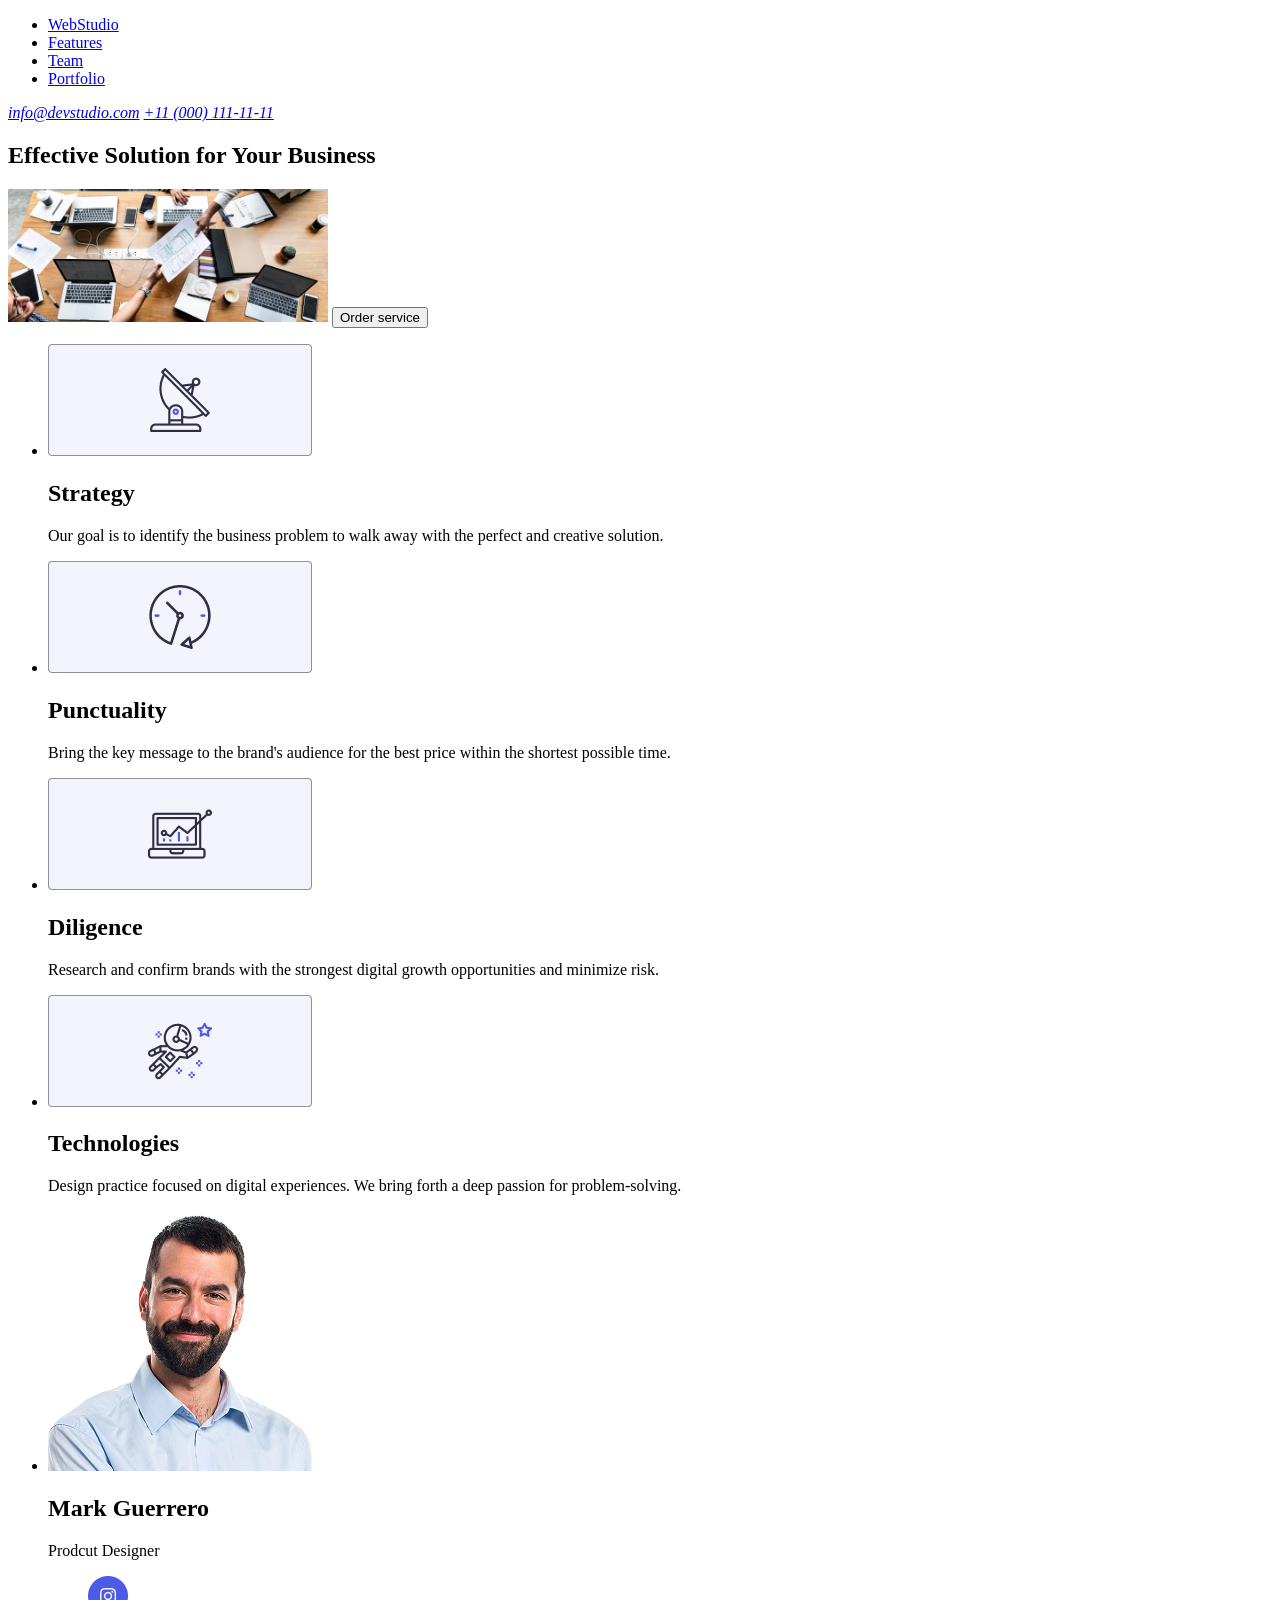
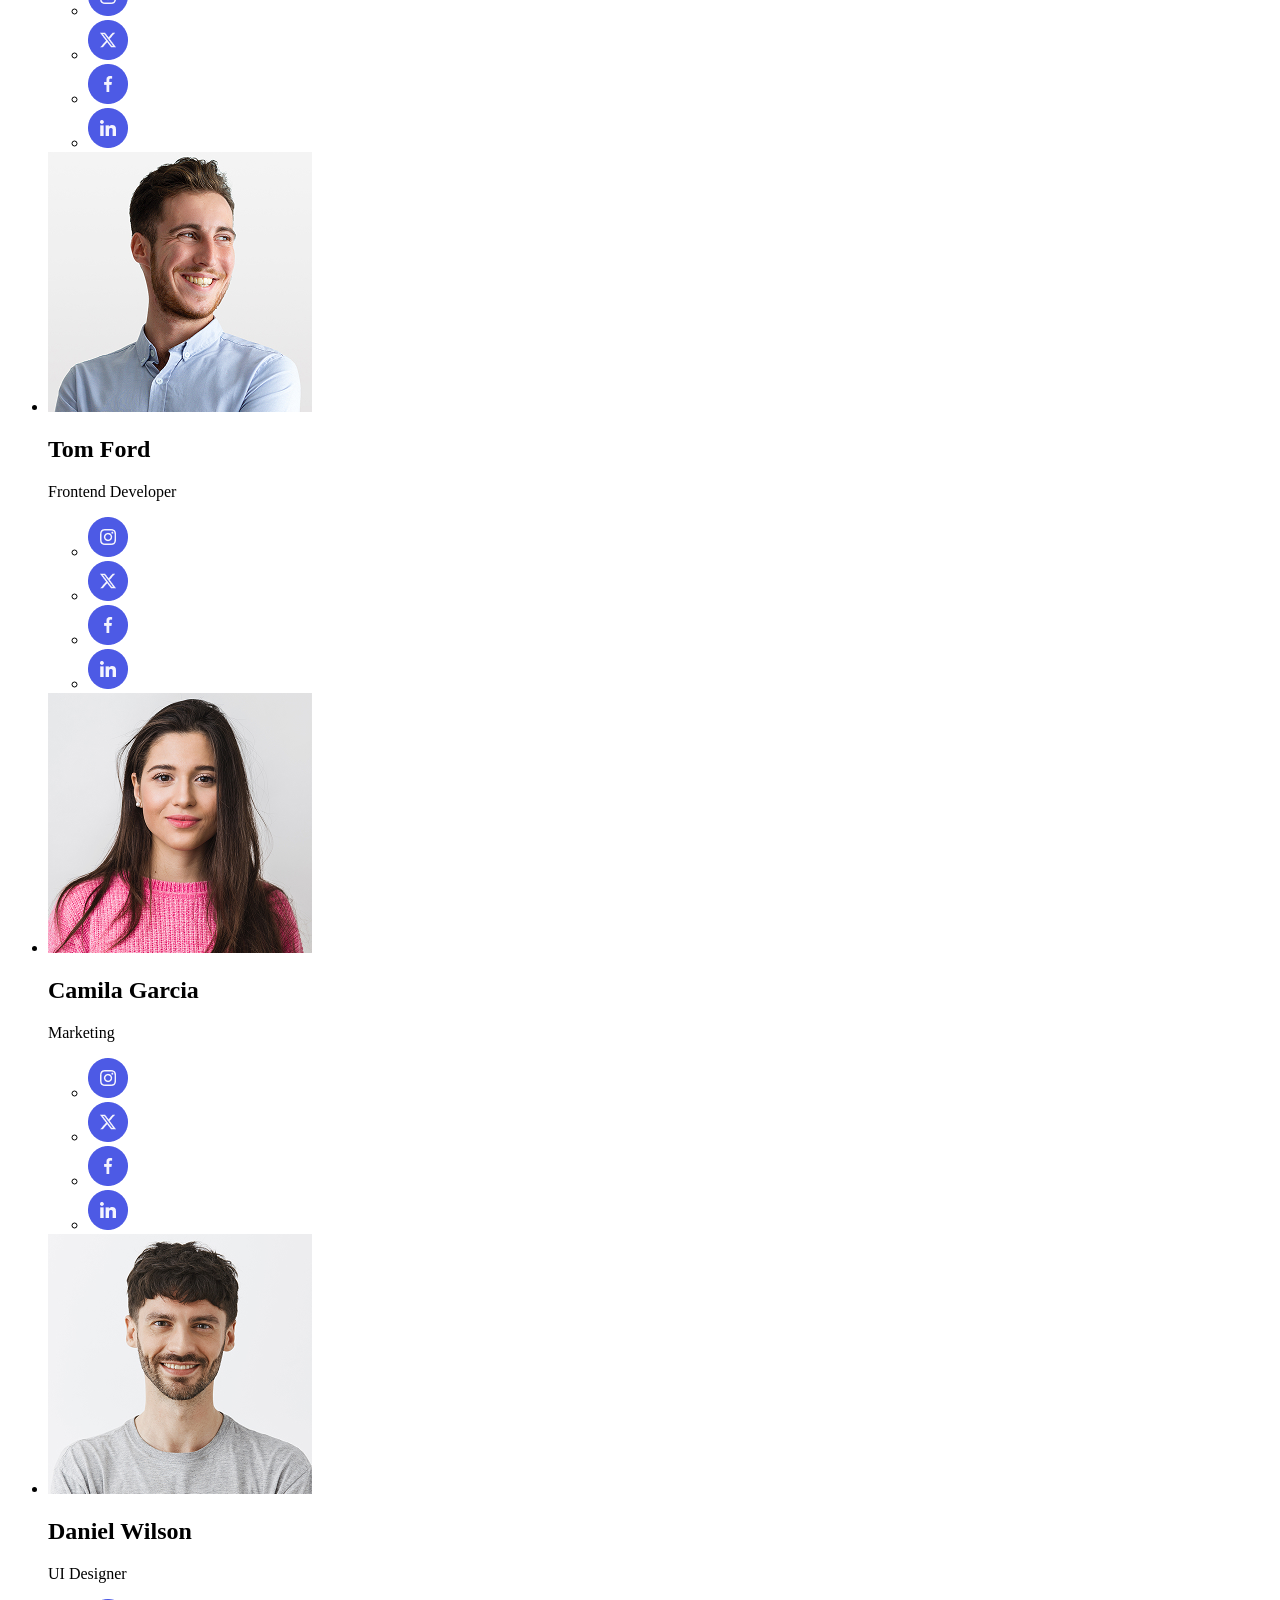
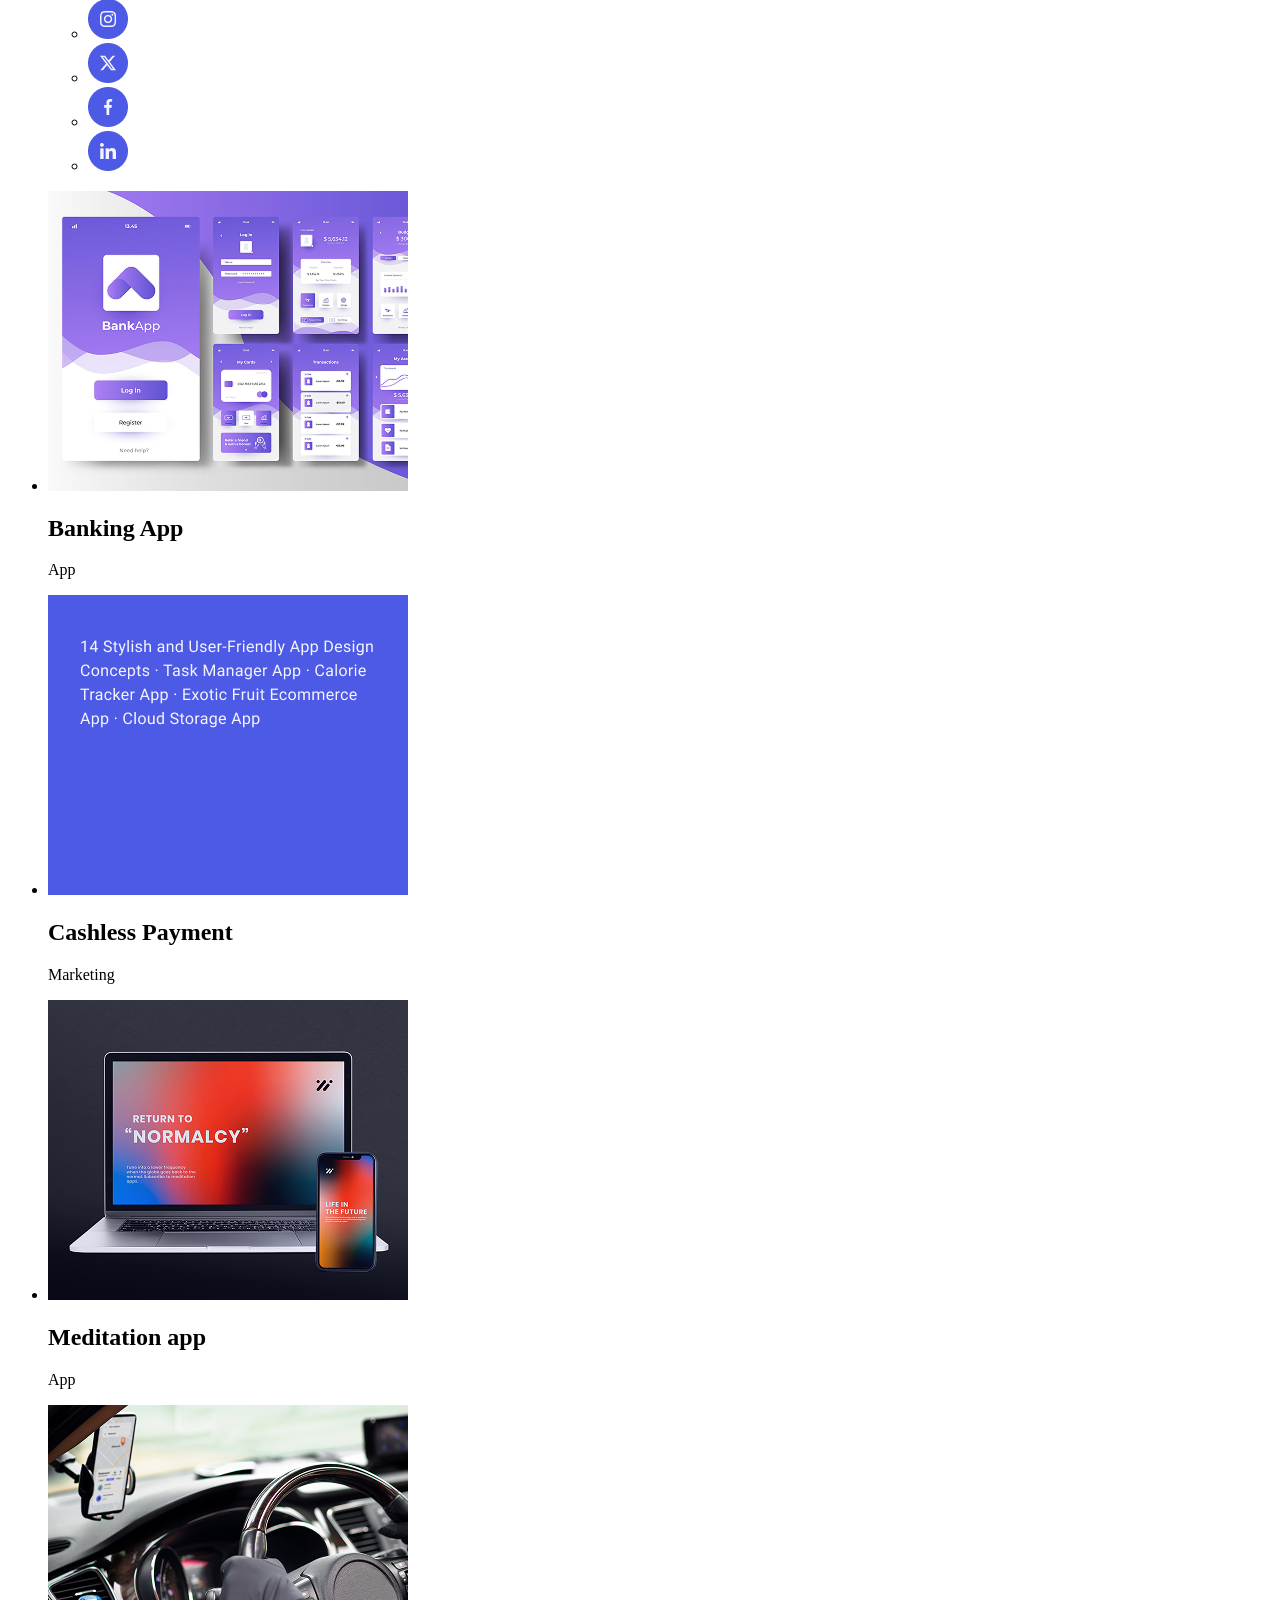
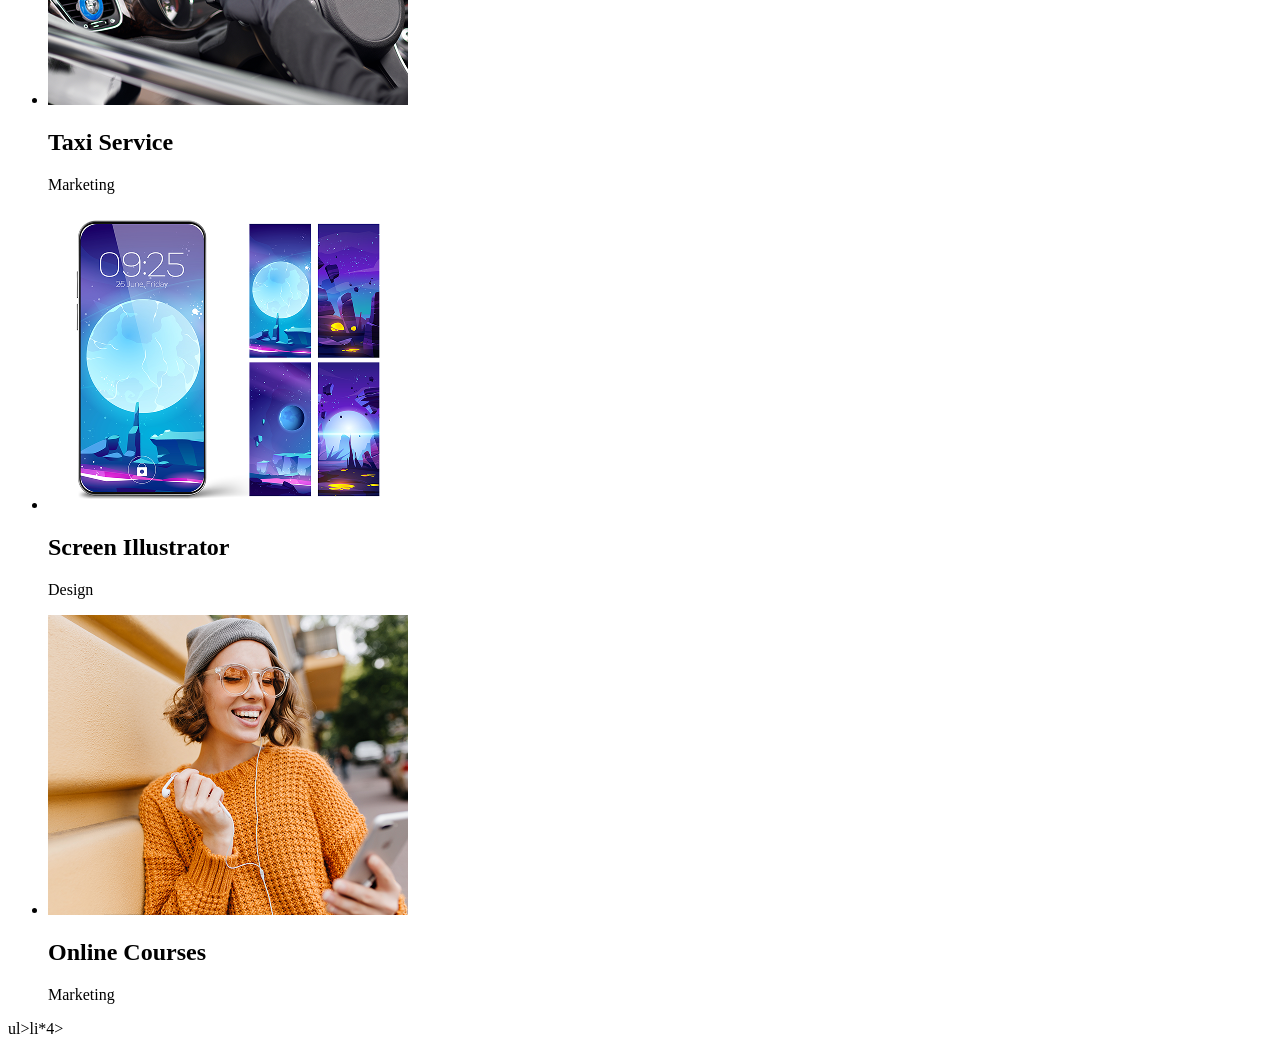
==== goit-markup-hw-01/docs/index.html @ 41d36f22 "add initial files" ====
<!DOCTYPE html>
<html lang="en">
<head>
    <meta charset="UTF-8">
    <meta name="viewport" content="width=device-width, initial-scale=1.0">
    <title>Webstudio</title>
</head>
<body>
    <!-- # -->
    <header>
        <section>
            <nav id="header_nav">
                <ul>
                    <li>
                        <a href="#">WebStudio</a>
                    </li>
                    <li>
                        <a href="#features">Features</a>
                    </li>
                    <li>
                        <a href="#team">Team</a>
                    </li>
                    <li>
                        <a href="#portfolio">Portfolio</a>
                    </li>
                </ul>
                <address>
                    <a href="mailto:info@devstudio.com">info@devstudio.com</a>
                    <a href="tel:+110001111111">+11 (000) 111-11-11</a>
                </address>
            </nav>
        </section>
    </header>
    <!-- #end -->
    <main>
        <section id="hero">
            <h1>Effective Solution for Your Business</h1>
            <img src="../images/banner.jpg" alt="banner" width="320">
            <button class="banner_button" type="button">Order service</button>
        </section>
        <section id="features">
            <ul>
                <li>
                    <img src="../images/features_strategy.png" alt="strategy" width="264" height="112">
                    <h2>Strategy</h2>
                    <p>Our goal is to identify the business problem to walk away with the perfect and creative solution. </p>
                </li>
                <li>
                    <img src="../images/features_punctuality.png" alt="punctuality" width="264" height="112">
                    <h2>Punctuality</h2>
                    <p>Bring the key message to the brand's audience for the best price within the shortest possible time.</p>
                </li>
                <li>
                    <img src="../images/features_diligence.png" alt="deligence" width="264" height="112"> 
                    <h2>Diligence</h2>
                    <p>Research and confirm brands with the strongest digital growth opportunities and minimize risk.</p>
                </li>
                <li>
                    <img src="../images/features_technology.png" alt="technology" width="264" height="112">
                    <h2>Technologies</h2>
                    <p>Design practice focused on digital experiences. We bring forth a deep passion for problem-solving.</p>
                </li>
            </ul>
        </section>
        <section id="team">
            <ul>
                <li>
                    <img src="../images/team_1.jpg" alt="team_mark" width="264" height="260">
                    <h2>Mark Guerrero</h2>
                    <p>Prodcut Designer</p>
                    <ul>
                        <li>
                            <a href="#">
                                <img src="../images/instagram.png" alt="link_instagram" width="40" height="40">
                            </a>
                        </li>
                        <li>
                            <a href="#">
                               <img src="../images/twitter.png" alt="link_twitter" width="40" height="40"> 
                            </a>
                        </li>
                        <li>
                            <a href="#">
                               <img src="../images/facebook.png" alt="link_facebook" width="40" height="40"> 
                            </a>
                        </li>
                        <li>
                            <a href="#">
                               <img src="../images/linkedin.png" alt="link_linkedin" width="40" height="40"> 
                            </a>
                        </li>
                    </ul>
                </li>
                <li>
                    <img src="../images/team_2.jpg" alt="team_tom" width="264" height="260">
                    <h2>Tom Ford</h2>
                    <p>Frontend Developer</p>
                    <ul>
                        <li>
                            <a href="#">
                               <img src="../images/instagram.png" alt="link_instagram" width="40" height="40"> 
                            </a>
                        </li>
                        <li>
                            <a href="#">
                               <img src="../images/twitter.png" alt="link_twitter" width="40" height="40"> 
                            </a>
                        </li>
                        <li>
                            <a href="#">
                               <img src="../images/facebook.png" alt="link_facebook" width="40" height="40"> 
                            </a>
                        </li>
                        <li>
                            <a href="#">
                               <img src="../images/linkedin.png" alt="link_linkedin" width="40" height="40"> 
                            </a>
                        </li>
                    </ul>
                </li>
                <li>
                    <img src="../images/team_3.jpg" alt="team_camila" width="264" height="260">
                    <h2>Camila Garcia</h2>    
                    <p>Marketing</p>
                    <ul>
                        <li>
                            <a href="#">
                               <img src="../images/instagram.png" alt="link_instagram" width="40" height="40"> 
                            </a>
                        </li>
                        <li>
                            <a href="#">
                               <img src="../images/twitter.png" alt="link_twitter" width="40" height="40"> 
                            </a>
                        </li>
                        <li>
                            <a href="#">
                                <img src="../images/facebook.png" alt="link_facebook" width="40" height="40">
                            </a>
                        </li>
                        <li>
                            <a href="#">
                                <img src="../images/linkedin.png" alt="link_linkedin" width="40" height="40">
                            </a>
                        </li>
                    </ul>
                </li>
                <li>
                    <img src="../images/team_4.jpg" alt="team_daniel" width="264" height="260">
                    <h2>Daniel Wilson</h2>
                    <p>UI Designer</p>
                    <ul>
                        <li>
                            <a href="#">
                               <img src="../images/instagram.png" alt="link_instagram" width="40" height="40"> 
                            </a>
                        </li>
                        <li>
                            <a href="#">
                               <img src="../images/twitter.png" alt="link_twitter" width="40" height="40"> 
                            </a>
                        </li>
                        <li>
                            <a href="#">
                               <img src="../images/facebook.png" alt="link_facebook" width="40" height="40">     
                            </a>
                        </li>
                        <li>
                            <a href="#">
                               <img src="../images/linkedin.png" alt="link_linkedin" width="40" height="40">         
                            </a>
                        </li>
                    </ul>
                </li>
            </ul>
        </section>
        <section id="portfolio">
            <ul>
                <li>
                    <img src="../images/banking_app.png" alt="banking_app" width="360" height="300">
                    <h2>Banking App</h2>
                    <p>App</p>
                </li>
                <li>
                    <img src="../images/payment_marketing.png" alt="cashless_payment" width="360" height="300">
                    <h2>Cashless Payment</h2>
                    <p>Marketing</p>
                </li>
                <li>
                    <img src="../images/meditation_app.png" alt="meditation_app" width="360" height="300">
                    <h2>Meditation app</h2>
                    <p>App</p>
                </li>
                <li>
                    <img src="../images/taxi_marketing.png" alt="taxi_service" width="360" height="300">
                    <h2>Taxi Service</h2>
                    <p>Marketing</p>
                </li>
                <li>
                    <img src="../images/illustration_design.png" alt="scrren_illustrator" width="360" height="300">
                    <h2>Screen Illustrator</h2>
                    <p>Design</p>
                </li>
                <li>
                    <img src="../images/courses_marketing.png" alt="online_courses" width="360" height="300">
                    <h2>Online Courses</h2>
                    <p>Marketing</p>
                </li>
            </ul>
        </section>
    </main>
    <footer id="footer">
        <nav>
            ul>li*4>
        </nav>
    </footer>
</body>
</html>
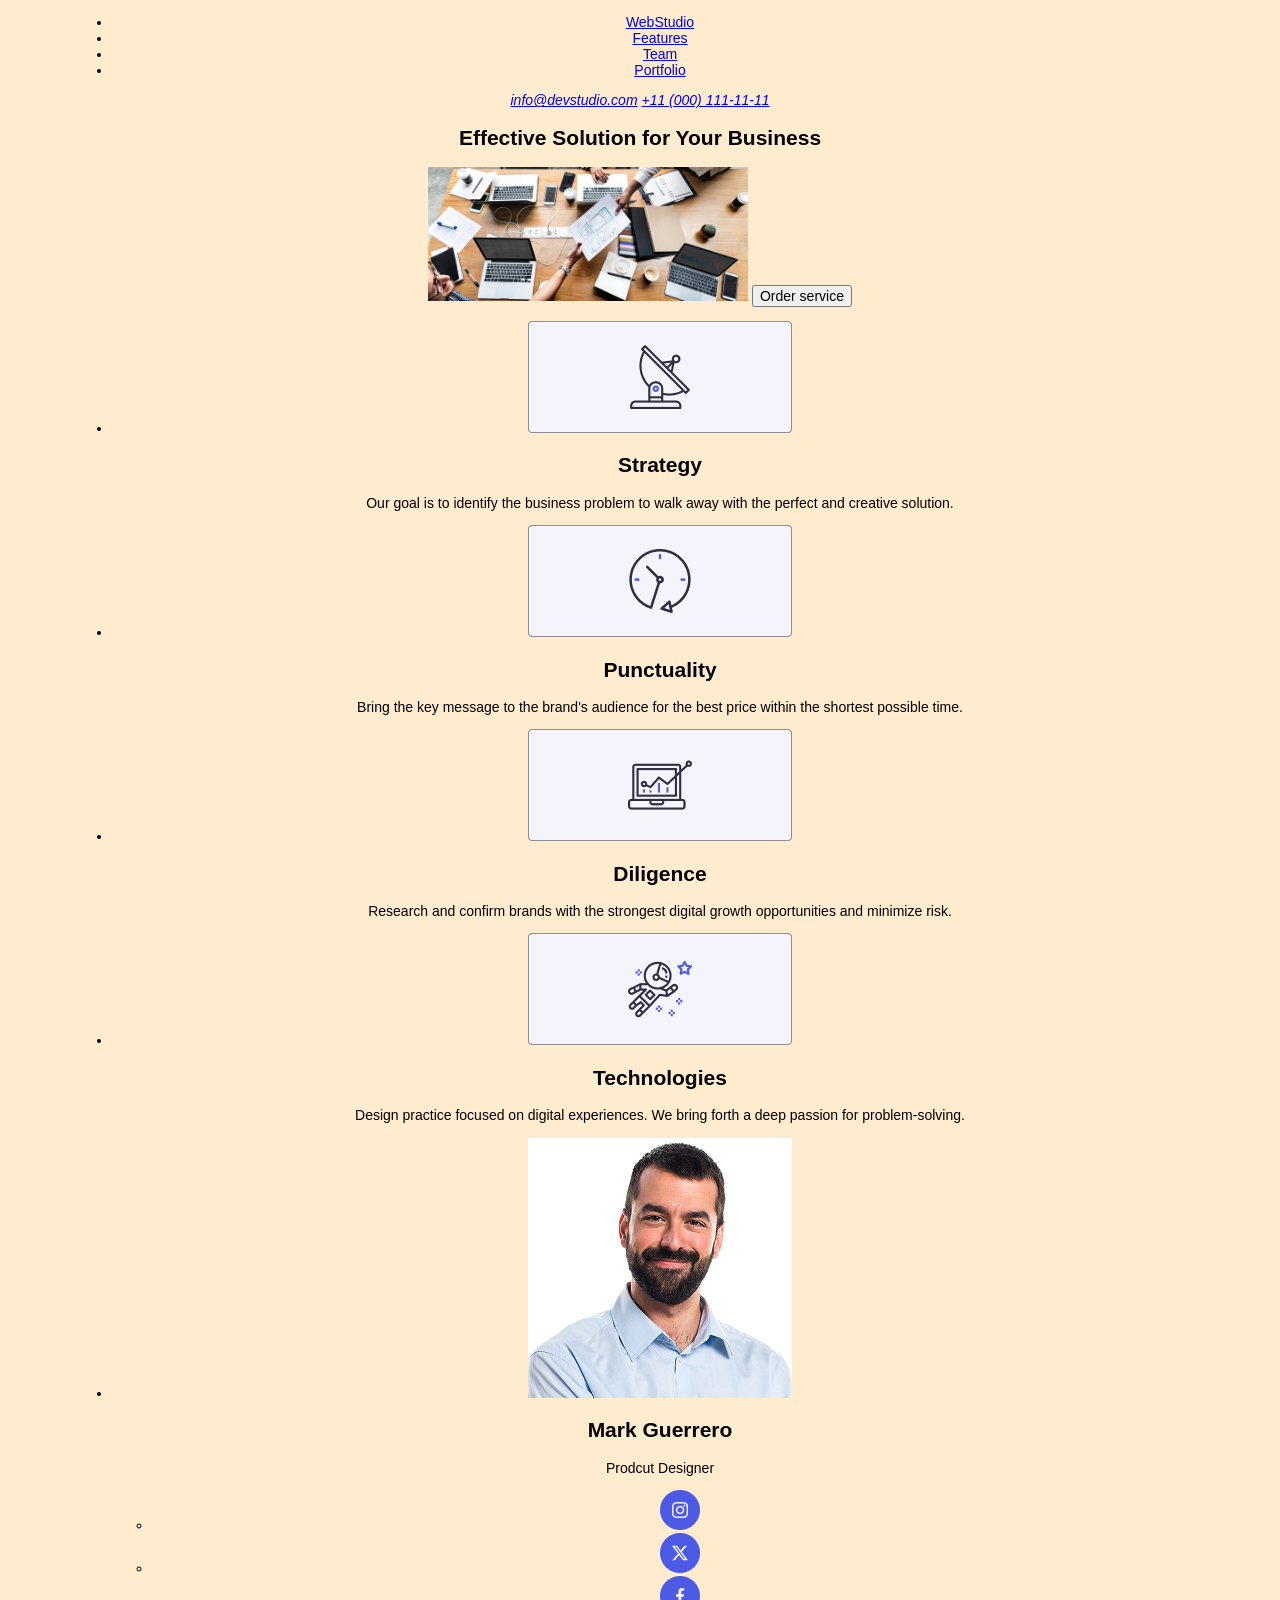
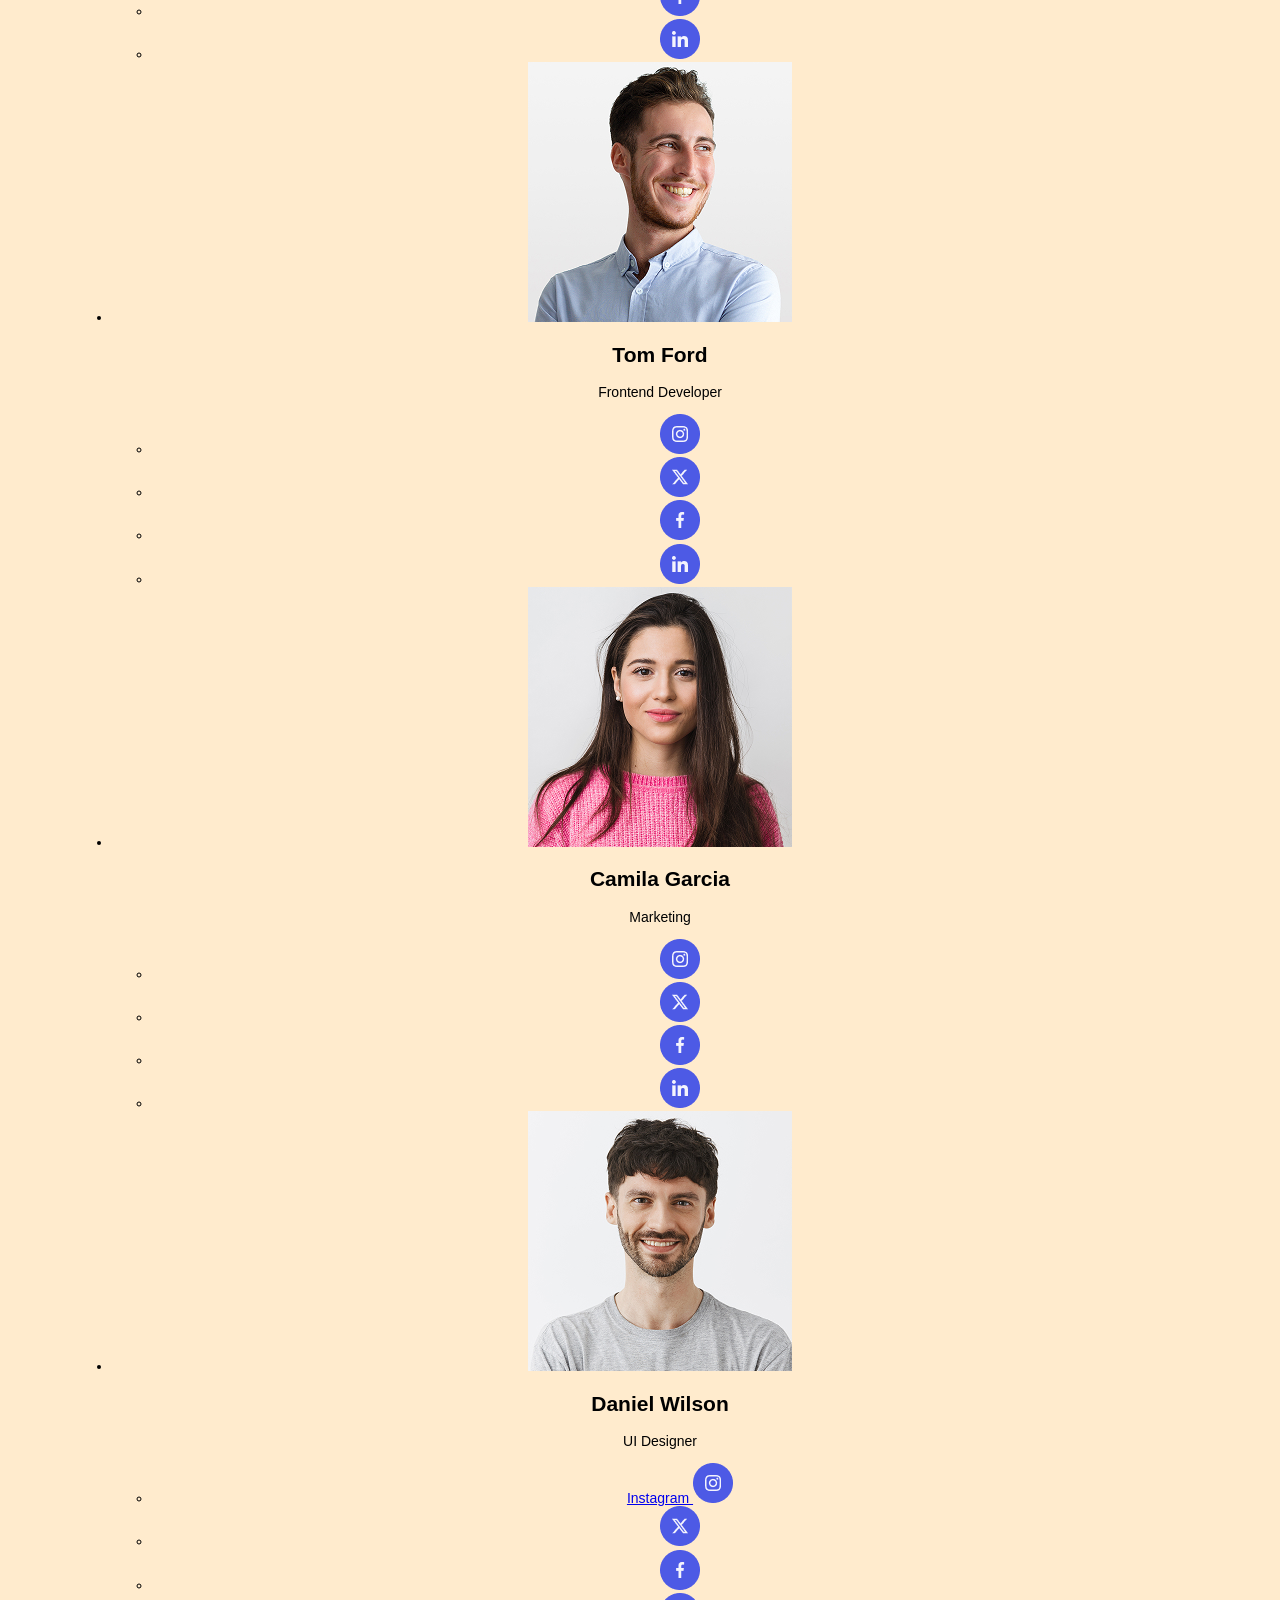
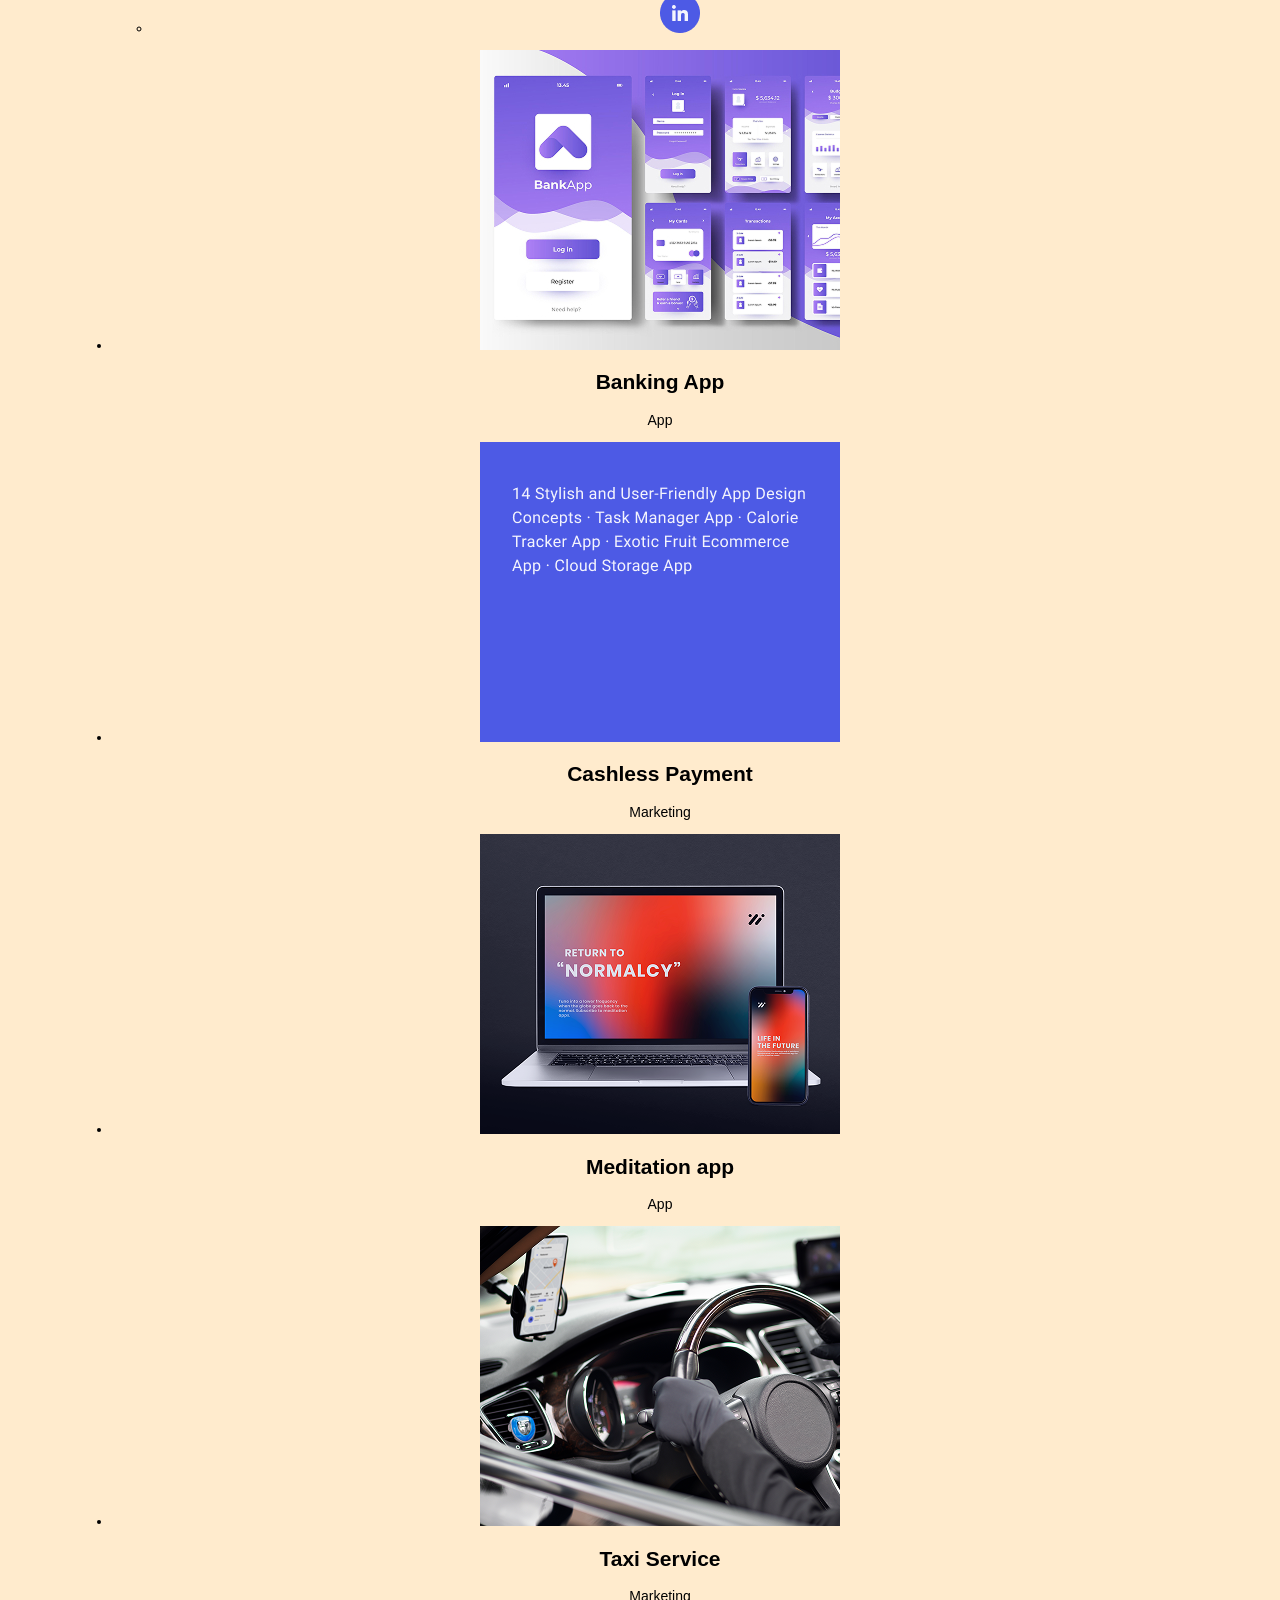
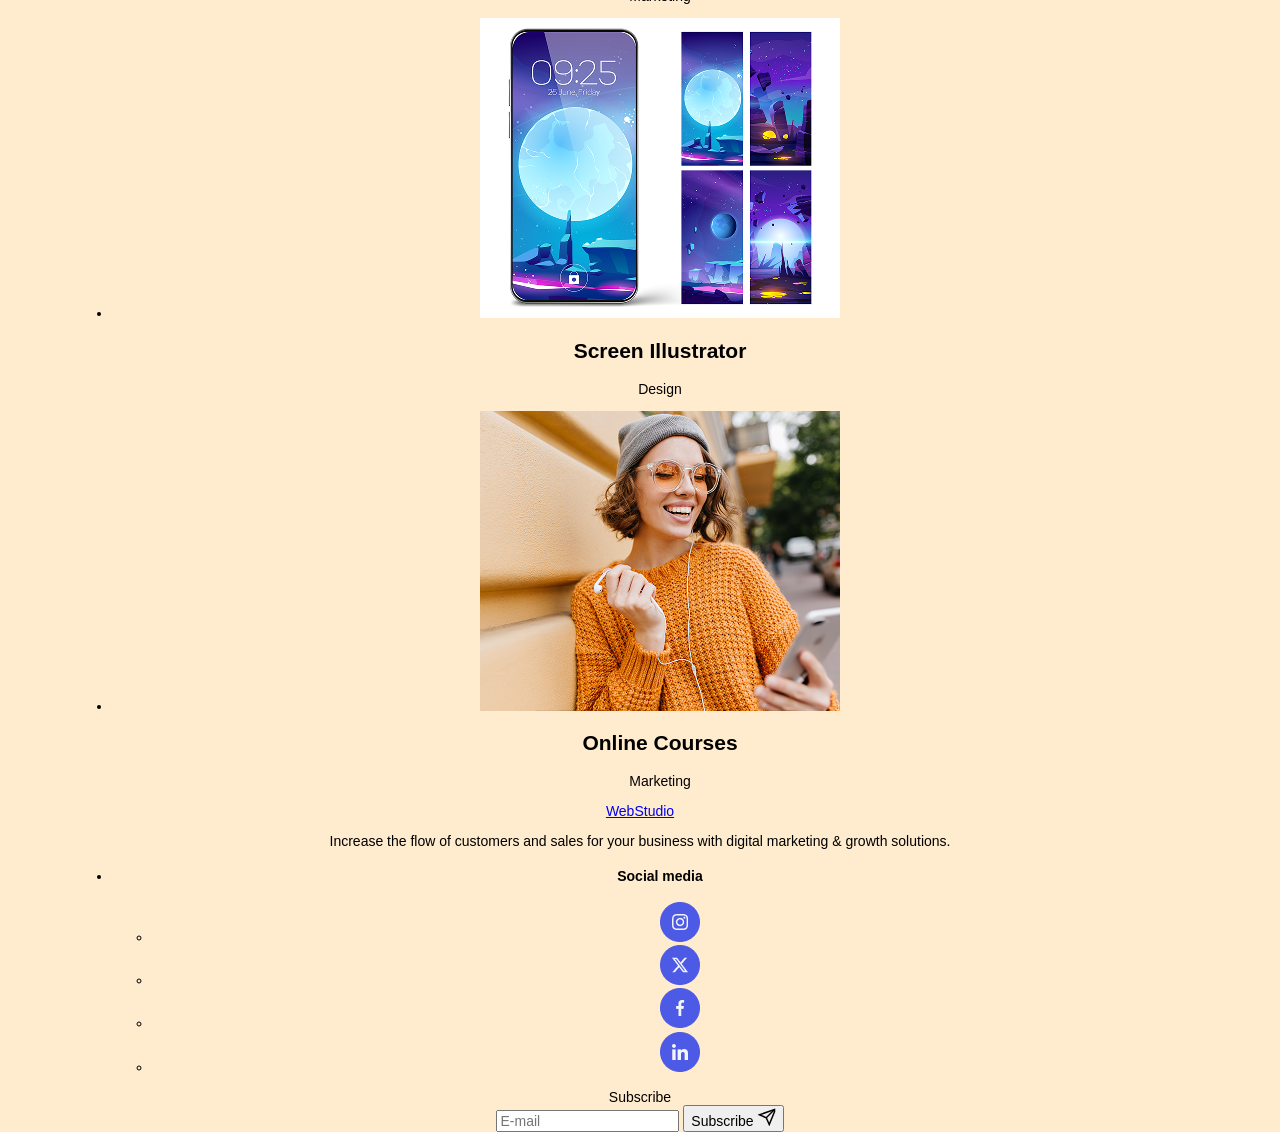
==== commit 0cfe382c: "isle-core" ====
--- a/goit-markup-hw-01/docs/index.html
+++ b/goit-markup-hw-01/docs/index.html
@@ -3,13 +3,19 @@
 <head>
     <meta charset="UTF-8">
     <meta name="viewport" content="width=device-width, initial-scale=1.0">
+    <link rel="preconnect" href="https://fonts.googleapis.com">
+    <link rel="preconnect" href="https://fonts.gstatic.com" crossorigin>
+    <link href="https://fonts.googleapis.com/css2?family=Lora:ital,wght@0,700;1,700&display=swap" rel="stylesheet">    
+
+    <link rel="stylesheet" href="https://cdnjs.cloudflare.com/ajax/libs/modern-normalize/3.0.1/modern-normalize.min.css" integrity="sha512-q6WgHqiHlKyOqslT/lgBgodhd03Wp4BEqKeW6nNtlOY4quzyG3VoQKFrieaCeSnuVseNKRGpGeDU3qPmabCANg==" crossorigin="anonymous">
+    <link rel="stylesheet" href="../styles/global.css">
     <title>Webstudio</title>
 </head>
-<body>
-    <!-- # -->
-    <header>
+<body id="body" class="container">
+    <!-- #region header -->
+    <header id="header">
         <section>
-            <nav id="header_nav">
+            <nav class="header-nav">
                 <ul>
                     <li>
                         <a href="#">WebStudio</a>
@@ -24,26 +30,30 @@
                         <a href="#portfolio">Portfolio</a>
                     </li>
                 </ul>
-                <address>
+                <address class="header-address">
                     <a href="mailto:info@devstudio.com">info@devstudio.com</a>
                     <a href="tel:+110001111111">+11 (000) 111-11-11</a>
                 </address>
             </nav>
         </section>
     </header>
-    <!-- #end -->
+    <!-- #endregion header -->
     <main>
+        <!-- #region banner -->
         <section id="hero">
             <h1>Effective Solution for Your Business</h1>
             <img src="../images/banner.jpg" alt="banner" width="320">
             <button class="banner_button" type="button">Order service</button>
         </section>
+        <!-- #endregion banner -->
+
+        <!-- #region features -->
         <section id="features">
             <ul>
                 <li>
                     <img src="../images/features_strategy.png" alt="strategy" width="264" height="112">
                     <h2>Strategy</h2>
-                    <p>Our goal is to identify the business problem to walk away with the perfect and creative solution. </p>
+                    <p>Our goal is to <span class="indentify"> identify </span> the business problem to walk away with the perfect and creative solution. </p>
                 </li>
                 <li>
                     <img src="../images/features_punctuality.png" alt="punctuality" width="264" height="112">
@@ -62,6 +72,9 @@
                 </li>
             </ul>
         </section>
+        <!-- #endregion features -->
+
+        <!-- #region team -->
         <section id="team">
             <ul>
                 <li>
@@ -151,7 +164,7 @@
                     <p>UI Designer</p>
                     <ul>
                         <li>
-                            <a href="#">
+                            <a href="#">Instagram 
                                <img src="../images/instagram.png" alt="link_instagram" width="40" height="40"> 
                             </a>
                         </li>
@@ -174,6 +187,9 @@
                 </li>
             </ul>
         </section>
+        <!-- #endregion team -->
+
+        <!-- #region portfolio -->
         <section id="portfolio">
             <ul>
                 <li>
@@ -208,11 +224,58 @@
                 </li>
             </ul>
         </section>
+        <!-- #endregion portfolio -->
+
     </main>
+    <!-- #region footer -->
     <footer id="footer">
-        <nav>
-            ul>li*4>
+        <nav class="footer-nav">
+            <a href="#">WebStudio</a>
+            <p>Increase the flow of customers and sales for your business with digital marketing & growth solutions.</p>
+            <ul>
+                <li>
+                    <h4>Social media</h4>
+                    <ul>
+                        <li>
+                            <a href="">
+                                <img src="../images/instagram.png" alt="instagram-logo" width="40" height="40">
+                            </a>
+                        </li>
+                        <li>
+                            <a href="">
+                                <img src="../images/twitter.png" alt="twitter-logo" width="40" height="40">
+                            </a>
+                        </li>
+                        <li>
+                            <a href="">
+                                <img src="../images/facebook.png" alt="facebook-logo" width="40" height="40">
+                            </a>
+                        </li>
+                        <li>
+                            <a href="">
+                                <img src="../images/linkedin.png" alt="linkedin-logo" width="40" height="40">
+                            </a>
+                        </li>
+                    </ul>
+                </li>
+            </ul>
         </nav>
+            <!-- #region footer subscribe -->
+            <div class="subscribe-field">
+                <label for="email-input">Subscribe</label>
+                <div class="subcribe-form">
+                    <input type="email" id="email-input" placeholder="E-mail">
+                    <button type="submit">
+                    Subscribe
+                    <svg xmlns="http://www.w3.org/200/svg" width="18" height="18" viewbox="0 0 24 24" fill="none" stroke="currentcolor" stroke-width="2">
+                        <line x1="22" y1="2" x2="11" y2="13"></line>
+                        <polygon points="22 5 15 22 11 13 2 9 22 2"></polygon>
+                    </svg>            
+                    </button>
+                </div>
+            </div>
+            <!-- #endregion footer-subscribe -->
     </footer>
+    <!-- #endregion footer -->
 </body>
 </html>
--- a/goit-markup-hw-01/styles/global.css
+++ b/goit-markup-hw-01/styles/global.css
@@ -0,0 +1,2 @@
+@import url("header.css") ;
+@import url(body.css) ;
